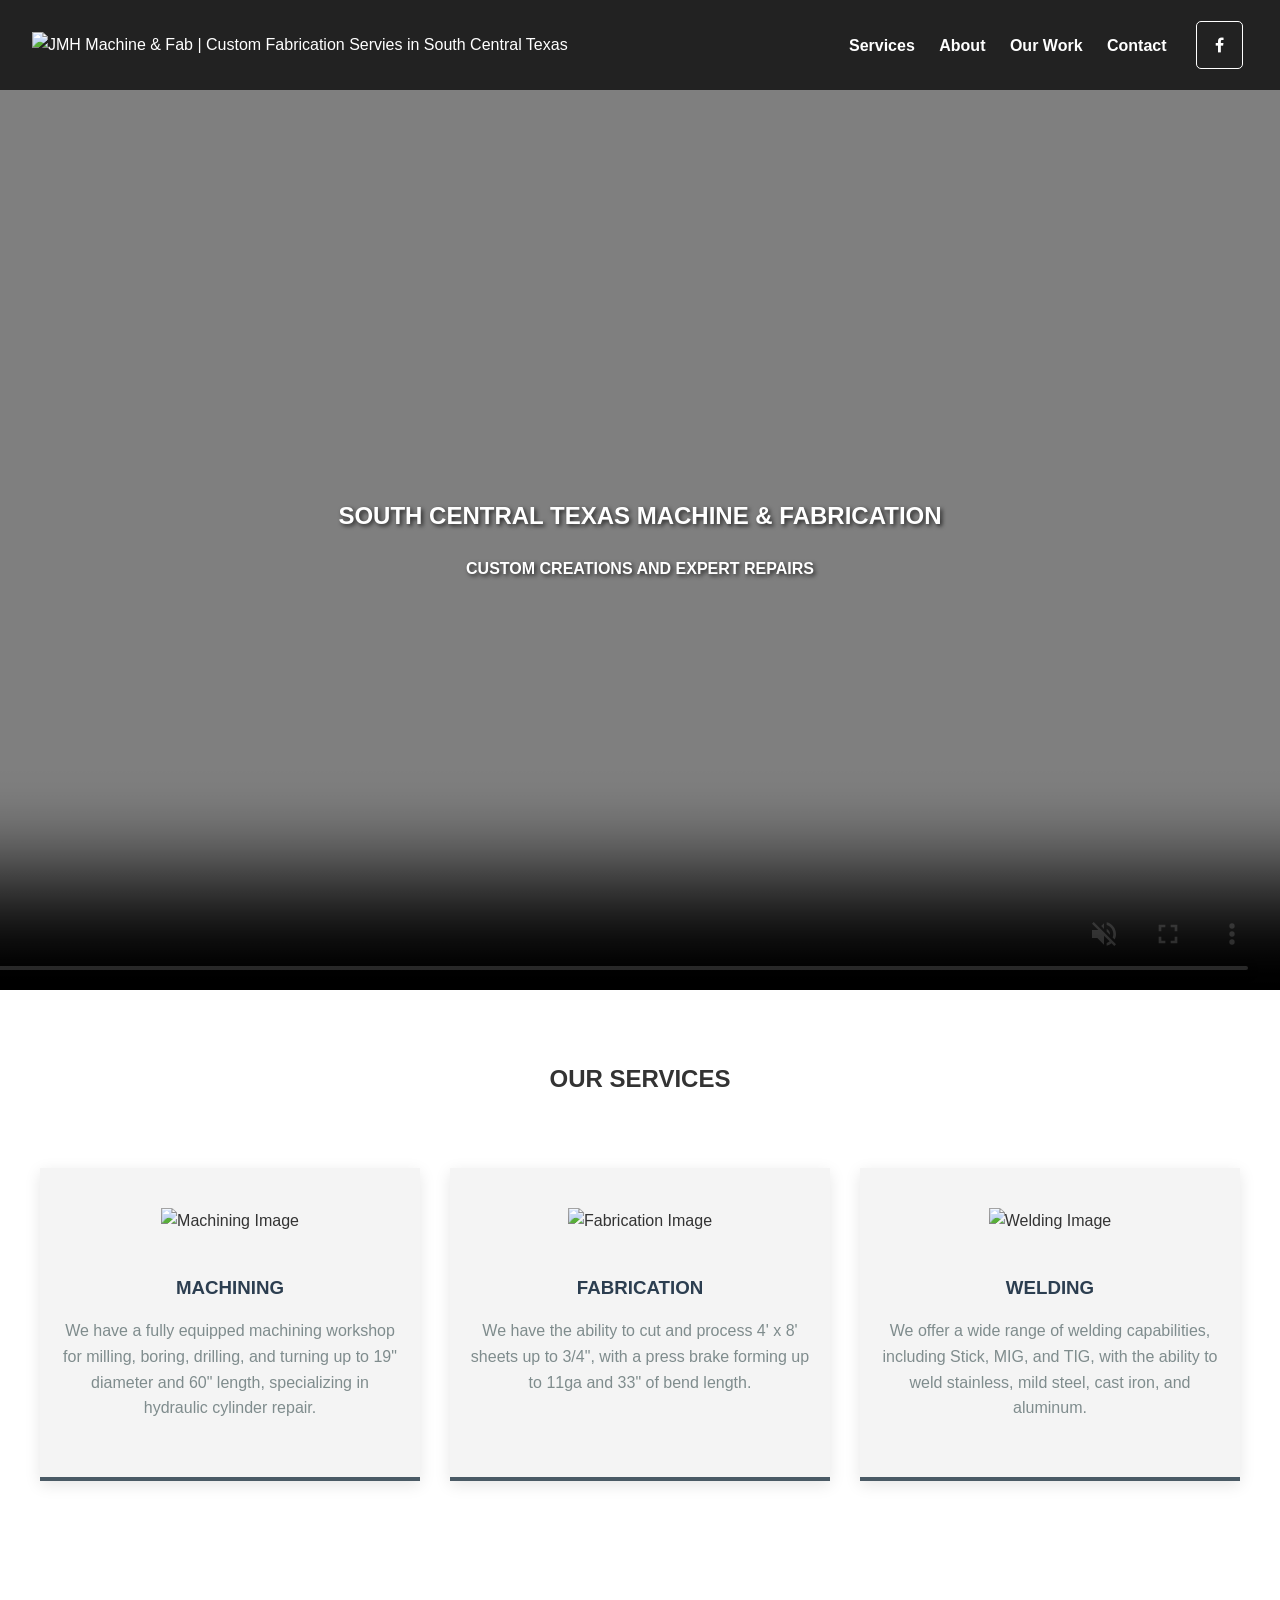
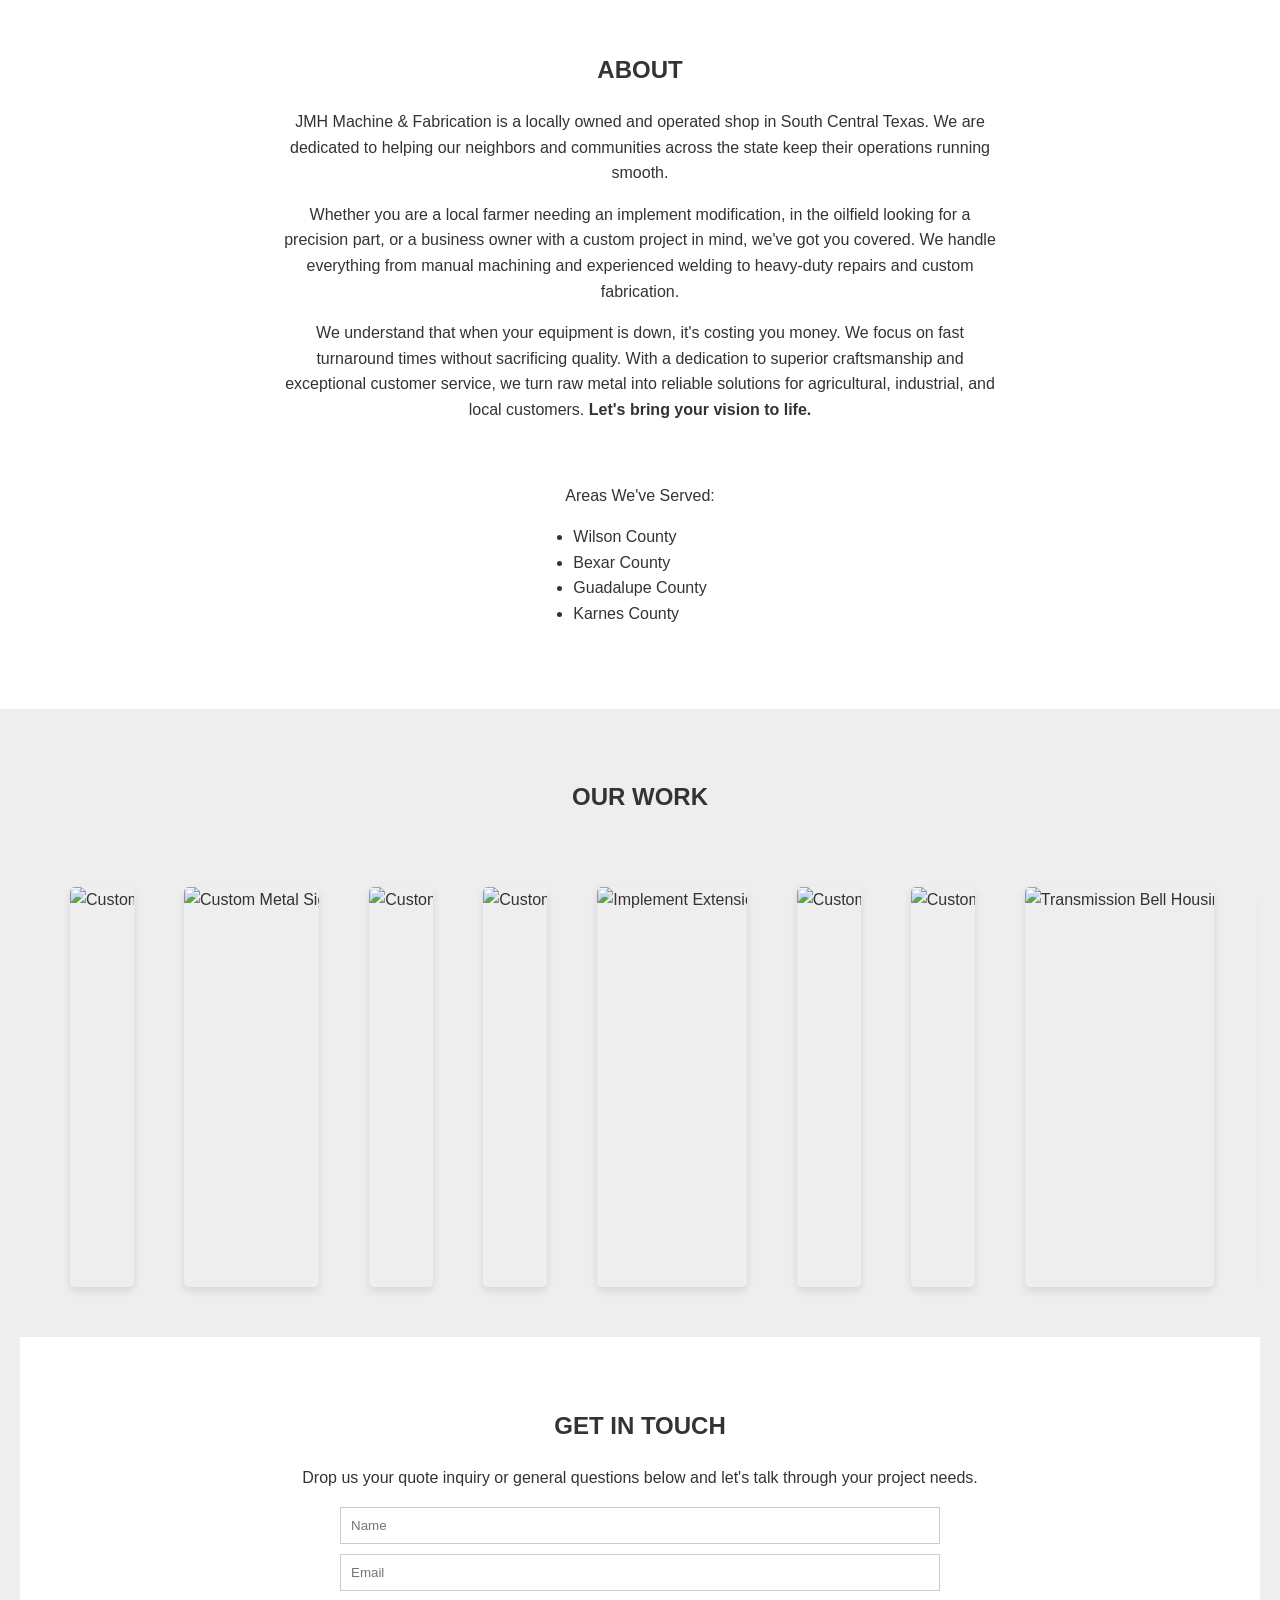
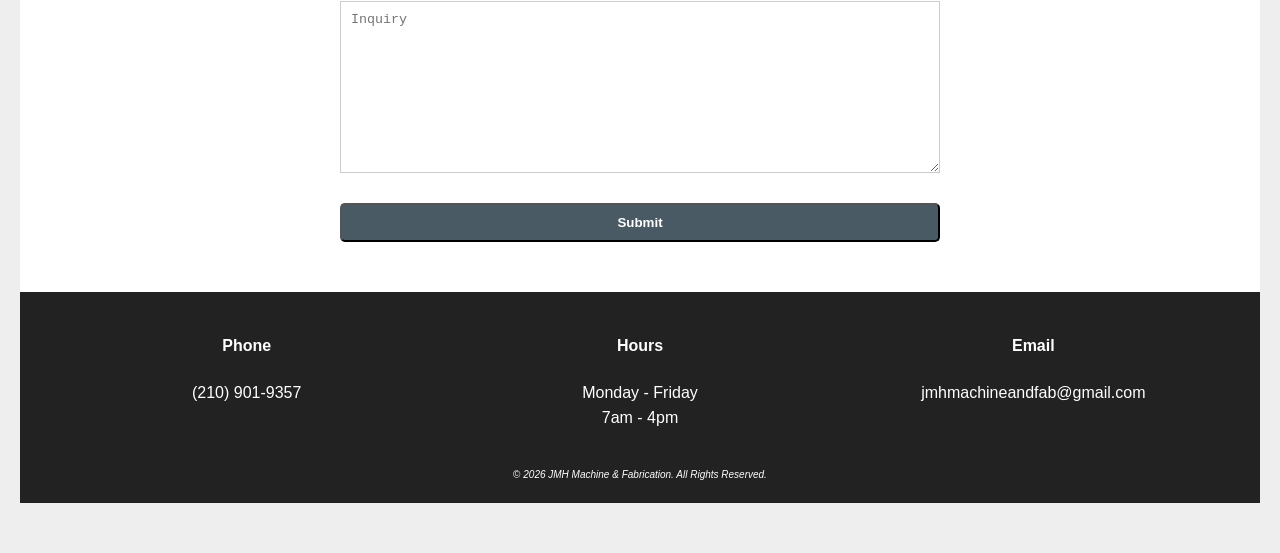
==== index.html @ 24050f6a "Add files via upload" ====
<!DOCTYPE html>
<html lang="en">

<head>
    <meta charset="UTF-8">
    <meta name="viewport" content="width=device-width, initial-scale=1.0">
    <title>JMH Machine & Fab | Custom Fabrication Servies in South Central Texas</title>
    <link rel="stylesheet" href="style.css">
    <link rel="stylesheet" href="https://cdnjs.cloudflare.com/ajax/libs/font-awesome/4.7.0/css/font-awesome.min.css">
</head>

<body>

    <!-- Header -->
    <header>
        <div class="logo">
	   <!-- <a href="/">  -->
		<picture>
		  <source media="(max-width: 600px)" srcset="photos/JMH LOGO STACKED VECTORIZED INVERSE.png">
		  <img src="photos/JMH LOGO STACKED VECTORIZED INVERSE.png" alt="JMH Machine & Fab | Custom Fabrication Servies in South Central Texas" width="200">
	  <!--  </a>  -->
	</div>

        <nav>
            <ul class="header-sections">
                <li><a href="#services">Services</a></li>
                <li><a href="#about">About</a></li>
                <li><a href="#ourWork">Our Work</a></li>
                <li><a href="#contact">Contact</a></li>
		<li><a href="https://www.facebook.com/profile.php?id=61582012616322" 			class="fa fa-facebook" target="_blank" rel="noopener noreferrer"></a></li>
            </ul>
        </nav>	
    
    </header>

    <!-- Hero Section -->
    <section class="hero">

    	<div class="hero-section">
    		<video autoplay muted loop playsinline class="background-video" 			id="videoElement" controls poster="photos/Buggy.jpg">
			<source src="videos/CompressPlasmaCut.mp4" type=video/mp4">
			Your browser does not support the video tag.
		</video>

<!-- <p id="statusMessage"></p>

<script>
  const videoSource = document.getElementById('videoElement').querySelector('source').src;
  const statusMessageElement = document.getElementById('statusMessage');

  fetch(videoSource, { method: 'HEAD' })
    .then(response => {
      if (response.status === 200) {
        statusMessageElement.textContent = 'Video request returned a 200 OK status.';
        statusMessageElement.style.color = 'green';
      } else {
        statusMessageElement.textContent = 'Video request returned status code: ' + response.status;
        statusMessageElement.style.color = 'red';
      }
    })
    .catch(error => {
      statusMessageElement.textContent = 'An error occurred while fetching the video resource.';
      statusMessageElement.style.color = 'red';
    });
</script>
-->

   	<div class="overlay"></div>

    		<div class="hero-content">
       			<h1>SOUTH CENTRAL TEXAS MACHINE & FABRICATION</h1>
        		<h4>CUSTOM CREATIONS AND EXPERT REPAIRS</h4>
        		<!-- <a href="#contact" class="cta-button">Request a Quote</a> -->
		</div>
	</div>



    </section>

    <!-- Services Section -->
    <section id="services" class="services">
        <h2>OUR SERVICES</h2>
        <div class="service-grid">
            <div class="service-item">
		<img src="photos/Lathes.jpeg" alt="Machining Image" class="service-img">
		<h3>MACHINING</h3>
		<p>We have a fully equipped machining workshop for milling, boring, drilling, and turning up to 19" diameter and 60" length, specializing in hydraulic cylinder repair.</p>
	    </div>
            <div class="service-item">
		<img src="photos/Table.jpg" alt="Fabrication Image" class="service-img">
		<h3>FABRICATION</h3>
		<p>We have the ability to cut and process 4' x 8' sheets up to 3/4", with a press brake forming up to 11ga and 33" of bend length.</p>
	    </div>
            <div class="service-item">
 	    	<img src="photos/Weld.jpg" alt="Welding Image" class="service-img">
		<h3>WELDING</h3>
		<p>We offer a wide range of welding capabilities, including Stick, MIG, and TIG, with the ability to weld stainless, mild steel, cast iron, and aluminum.</p>
	    </div>
          <!--  <div class="service-item">
		<img src="photos/Buggy.jpg" alt="Etc Image" class="service-img">
		<h3>DESIGN</h3>
		<p>Onsite Welding, Custom Machine Parts</p>
	    </div> -->
        </div>
    </section>

    <!-- About Section -->
    <section id="about" class="about">
	<h2>ABOUT</h2>
	<p>JMH Machine & Fabrication is a locally owned and operated shop in South Central Texas. We are dedicated to helping our neighbors and communities across the state keep their operations running smooth.</p>
	<p>Whether you are a local farmer needing an implement modification, in the oilfield looking for a precision part, or a business owner with a custom project in mind, we've got you covered. We handle everything from manual machining and experienced welding to heavy-duty repairs and custom fabrication.</p>
	<p style="margin-bottom: 60px;">We understand that when your equipment is down, it's costing you money. We focus on fast turnaround times without sacrificing quality. With a dedication to superior craftsmanship and exceptional customer service, we turn raw metal into reliable solutions for agricultural, industrial, and local customers. <strong>Let's bring your vision to life.</strong></p>
	
	
	<div class="about-areas">
		<p>Areas We've Served:
			<ul>
		    	<li>Wilson County</li>
		   	 <li>Bexar County</li>
		    	<li>Guadalupe County</li>
		   	 <li>Karnes County</li>
			</ul>
		</p>
	</div>

     </section>

    <!-- Portfolio Section -->
    <section id="ourWork" class="ourWork">
    <h2>OUR WORK</h2>
	<div class="scroll-work">
		<img src="photos/Custom1.jpeg" alt="Custom1">
		<img src="photos/Sign.jpg" alt="Custom Metal Sign">
		<img src="photos/Custom2.jpeg" alt="Custom2">
		<img src="photos/Custom3.jpeg" alt="Custom3">
  		<img src="photos/Tooth.jpg" alt="Implement Extension">
		<img src="photos/Custom4.jpeg" alt="Custom4">
		<img src="photos/Custom5.jpeg" alt="Custom5">
		<img src="photos/Bell Housing.jpg" alt="Transmission Bell Housing">
		<img src="photos/Custom6.jpeg" alt="Custom6">
		<img src="photos/Custom7.jpeg" alt="Custom7">
  		<img src="photos/Fingers.jpg" alt="Implement Modification">
		<img src="photos/Custom8.jpeg" alt="Custom8">
		<img src="photos/Hydraulic Cylinder Eye.jpg" alt="Hydraulic Cylinder Eye">
		<img src="photos/Custom9.jpeg" alt="Custom9">
  		<img src="photos/Grill.jpg" alt="Custom OEM Grill Guard">
		<img src="photos/Custom10.jpeg" alt="Custom10">
		<img src="photos/Custom11.jpeg" alt="Custom11">
		<img src="photos/Pump.jpg" alt="Custom Built Pump">
		<img src="photos/Custom12.jpeg" alt="Custom12">
  		<img src="photos/Grubber.jpg" alt="Custom Implement">
		<img src="photos/Custom13.jpeg" alt="Custom13">
	</div>

    <!-- Contact Section -->
    <section id="contact" class="contact">
        <h2>GET IN TOUCH</h2>
	<p>Drop us your quote inquiry or general questions below and let's talk through your project needs.</p>
        <form action="https://formsubmit.co/jmhmachineandfab@gmail.com" method="POST">
            <input type="text" placeholder="Name" required>
            <input type="email" placeholder="Email" required>
            <textarea placeholder="Inquiry" rows="10"></textarea>
	    <input type="hidden" name="_next" value="https://jmhmachineandfab.com/thankyou.html">
            <button type="submit" class="cta-button">Submit</button>
        </form>
    </section>

    <!-- Footer -->
    <footer>
	<div class="footer-container">
		<div class="footer-col">
		  <h4>Phone</h4>
		  <p>(210) 901-9357</p>
		</div>
		<div class="footer-col">
		  <h4>Hours</h4>
		  <p style="margin-bottom: 0px;">Monday - Friday</p>
		  <p style="margin-top: 0px;">7am - 4pm</p>
		</div>
		<div class="footer-col">
		  <h4>Email</h4>
		  <p>jmhmachineandfab@gmail.com</p>
		</div>
	</div>
        <p style="font-size: 10px;">&copy; <i>2026 JMH Machine & Fabrication. All Rights Reserved.</i></p>
	
    </footer>

</body>
</html>
---- style.css ----
body {
   /* font-family: 'Segoe UI', Tahoma, Geneva, Verdana, sans-serif;*/
    font-family: Verdana, Geneva, Tahoma, sans-serif;
    margin: 0;
    color: #333;
    line-height: 1.6;
}

/* Header */
header {
    background-color: #222;
    color: #fff;
    padding: 1rem 2rem;
    display: flex;
    justify-content: space-between;
    align-items: center;
    position: sticky;
    top: 0;
    z-index: 1000;
}

header nav ul { list-style: none; margin: 0; padding: 0; }
header nav ul li { display: inline; margin-left: 20px; }
header nav ul li a { color: #fff; text-decoration: none; font-weight: bold; }

/* .header-sections li:nth-last-child(2) {
/* Add extra spce to the right of the second to last item */
	margin-right: 15px;
}
*/


/* Hero */
.hero {
/*    background-color: #333; */
    color: white;
    text-align: center;
    padding: 100px 20px;
}

/* Hero-Section */
.hero-section {
	position: relative;
	width: 100vw;
	height: 100vh;
	overflow: hidden;
	display: flex;
	justify-content: center;
	align-items: center;
}

.background-video {
	position: absolute;
	top: 50%;
	left: 50%;
	min-width: 100%;
	min-height: 100%;
	width: auto;
	height: auto;
	object-fit: cover;
	z-index: -1;
	transform: translate(-50%, -50%);
}


.overlay {
	position: absolute;
	top: 0;
	left: 0;
	height: 100%;
	width: 100%;
	background-color: rgba(0, 0, 0, 0.5); 
	z-index: 0;
}


.hero-content {
    position: absolute; 
    z-index: 1; 
    color: white; /* Makes text visible on a dark background */
    text-align: center; /* Centers the text horizontally */
    padding: 20px;
    /* Optional: Add a text shadow for better readability on varying video backgrounds */
    text-shadow: 2px 2px 4px rgba(0, 0, 0, 0.7); 
}


.cta-button {
    background-color: #4A5A65;
    color: white;
    padding: 10px 20px;
    text-decoration: none;
    border-radius: 5px;
    font-weight: bold;
    display: inline-block;
    margin-top: 20px;
}

/* Services */
.services { padding: 50px 20px; text-align: center; }
.service-grid {
  /*  display: grid; */
    display: flex;
    flex-wrap: wrap;
  /*  grid-template-columns: repeat(auto-fit, minmax(250px, 1fr));  */
    gap: 30px;
    padding: 50px 20px; /* was 20px only */
    justify-content: center;
}
.service-item {
    flex: 1;
    min-width: 280px;
    max-width: 400px;
    background: #f4f4f4;
    padding: 40px 20px; /* was 20px only */
    border-bottom: 4px solid #4A5A65;
    /* border-radius: 12px; */
    box-shadow: 0 4px 15px rgba(0,0,0,0.1); /* adds depth */
    text-align: center;
    transition: transform 0.3s ease; /* Hover effect */
}
 
.service-img {
    width: 250px;        /* Set a fixed width */
    height: 250px;       /* Set a fixed height */
    object-fit: contain; /* Ensures image isn't stretched */
    margin-bottom: 20px;
}

.service-item:hover { transform: translateY(-10px); }

/*.icon-box {
    font-size: 50px;
    margin-bottom: 20px;
    color: #3498db;
}
*/

.service-item h3 { margin-bottom: 15px; color: #2c3e50; }
.service-item p { line-height: 1.6; color: #7f8c8d; }

/* About */
.about { 
    text-align: center;
    padding: 50px 20px;
    max-width: 80ch;
    margin-left: auto;
    margin-right: auto;
}

.about-areas {
    text-align: center;
}

.about-areas ul {
    margin-top: 0;
    display: inline-block;
    margin-left: auto;
    margin-right: auto;
    padding-left: 0;
    text-align: left;
}

/* Our Work */
.ourWork { 
    text-align: center;
    padding: 50px 20px;
    background: #eee;
}

.scroll-work {
	display: flex;         /* Arranges items in a horizontal row */
 	overflow-x: auto;      /* Enables horizontal scrolling when content overflows */
 	white-space: nowrap;   /* Prevents images from wrapping to the next line */
  	gap: 50px;             /* Adds space between images */
 	padding: 50px;         /* Adds padding around the container */
  	height: 400px;         /* Set a fixed height for the container */
  	/* Optional: Hide scrollbar for a cleaner look (can affect accessibility) */
 	/* -ms-overflow-style: none;  IE and Edge */
 	/* scrollbar-width: none;     Firefox */
}

.scroll-work img {
  /* Ensures images maintain their aspect ratio and fill the height */
  height: 100%;          
  width: auto;
  /* Optional styling for images */
  border-radius: 5px;
  box-shadow: 0 4px 8px rgba(0,0,0,0.1);
}


/* Contact */
.contact { background: #FFFFFF; padding: 50px 20px; text-align: center; }
form { max-width: 600px; margin: 0 auto; display: flex; flex-direction: column; }
form input, form textarea { padding: 10px; margin-bottom: 10px; border: 1px solid #ccc; }

footer { background: #222; color: white; text-align: center; padding: 10px; }

.footer-container {
  display: flex;
  justify-content: space-around;
  flex-wrap: wrap; /* Enables stacking on mobile */
  max-width: 1200px;
  margin: 0 auto;
  padding: 0 20px;
}

.footer-col {
  flex: 1;
  min-width: 250px; /* Ensures stacking when screen is narrow */
  margin: 10px;
}

.fa-facebook {
        background: #222; /* Facebook brand color is #3B5998 */
	color: white;
        padding: 15px; /* Adjust size/padding as needed */
        font-size: 30px;
        width: 15px; /* Adjust width as needed */
        text-align: center;
        text-decoration: none; /* Removes the default link underline */
        margin: 5px; /* Adds spacing around the icon */
        border-radius: 5px; /* Optional: adds rounded corners */
	border: 1px solid #ffffff; /*white border */
    }

    .fa-facebook:hover {
        opacity: 0.7; /* Optional: adds a hover effect */
     }
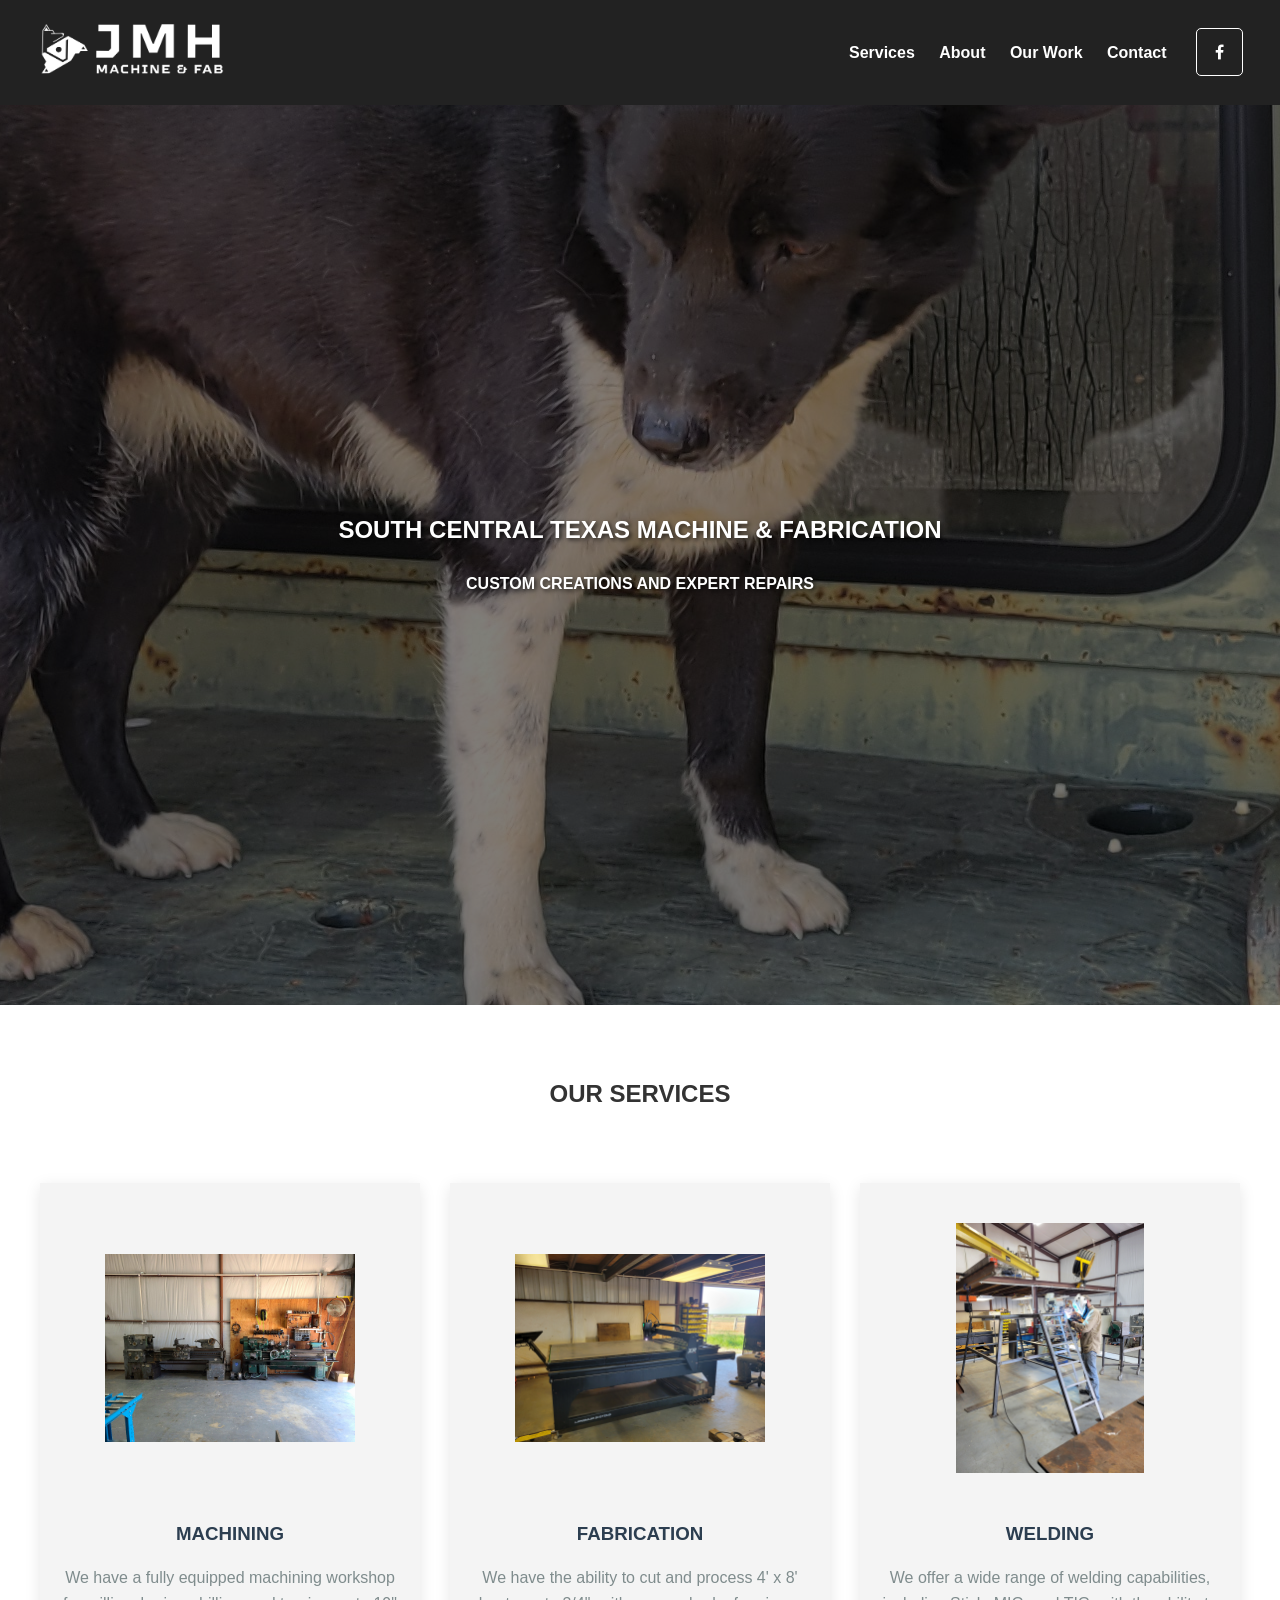
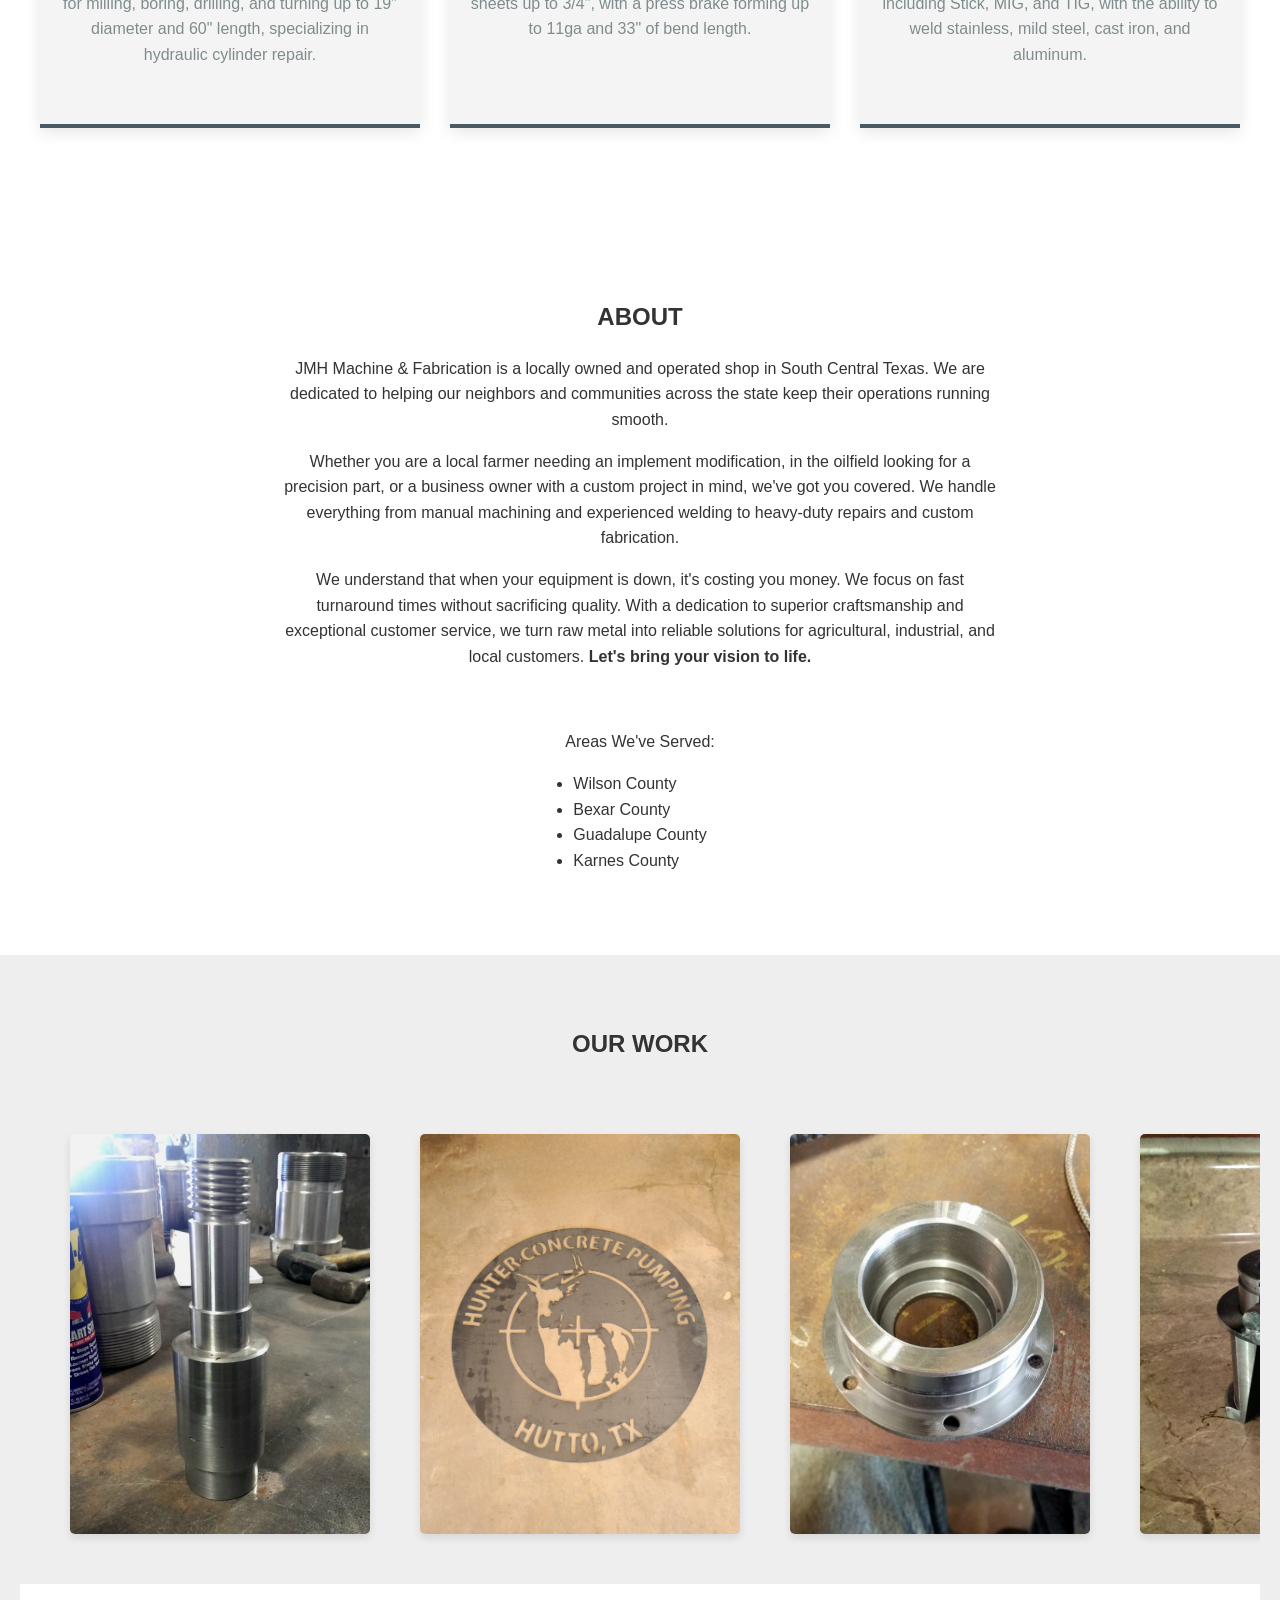
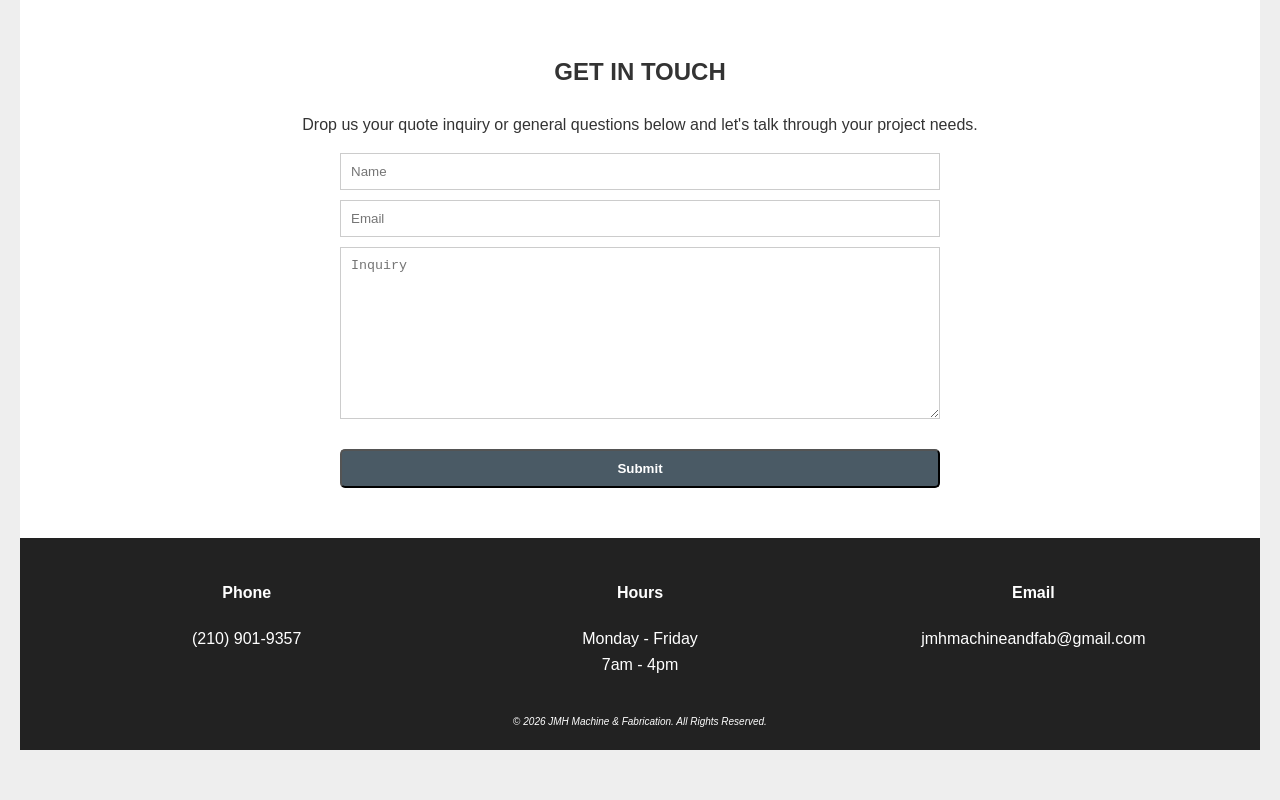
==== commit 54e9bf07: "Update index.html" ====
--- a/index.html
+++ b/index.html
@@ -157,7 +157,7 @@
     <section id="contact" class="contact">
         <h2>GET IN TOUCH</h2>
 	<p>Drop us your quote inquiry or general questions below and let's talk through your project needs.</p>
-        <form action="https://formsubmit.co/jmhmachineandfab@gmail.com" method="POST">
+        <form action="https://formsubmit.co/381756570759bbab223311eff48d7f1e" method="POST">
             <input type="text" placeholder="Name" required>
             <input type="email" placeholder="Email" required>
             <textarea placeholder="Inquiry" rows="10"></textarea>
